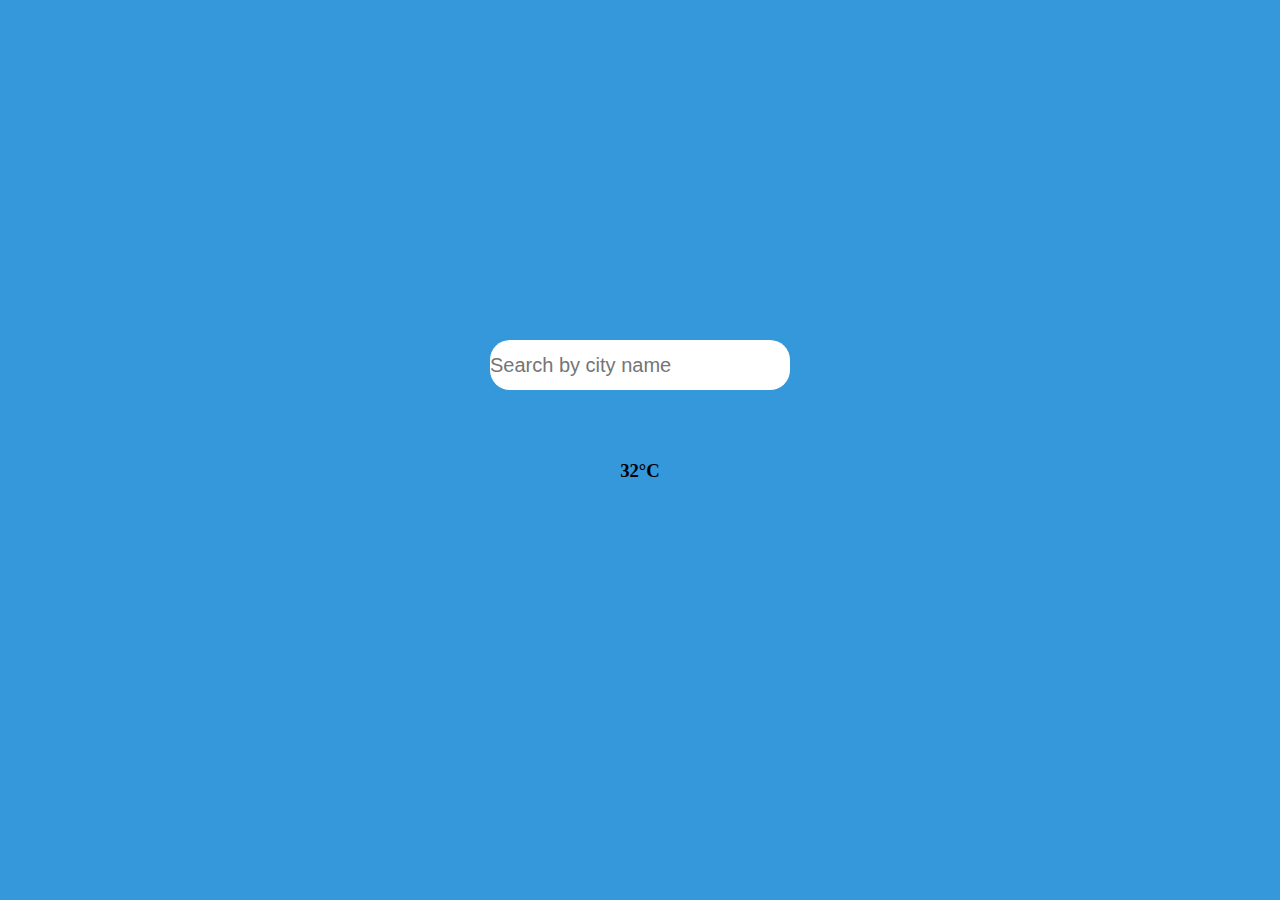
==== app.html @ 7c060002 "initial commit" ====
<!DOCTYPE html>
<html lang="en">
<head>
    <meta charset="UTF-8">
    <meta name="viewport" content="width=device-width, initial-scale=1.0">
    <title>project_2</title>
    <link rel="stylesheet" href="custom.css">
</head>
<body>
    <main>
        <div class="row" style="text-align:center;"><input type="search" id="search" placeholder="Search by city name">
        </div>
        <div class="row">
            <div img src="/weather.png" alt="weather image"></div>
            <div>
                <h3>32°C </h3>
            </div>
        </div>
    </main>
    <script src ="app.js"></script>
</body>
</html>
---- custom.css ----
*{
    padding:0;
    margin:0;
    box-sizing:border-box;
}
main{
    width:100%;
    height:100vh;
    background-color:#3498db ;
    display:flex;
    justify-content:center;
    align-items:center;
    flex-direction: column;

}
.row{
    height:100px;
    margin:10px;
    border-color:none;
}
#search{
    height:50px;
    width:300px;
    border-radius:20px;
    border:none;
    outline:none;
    display:flex;
    align-items:center;
    font-size: 20px;
}
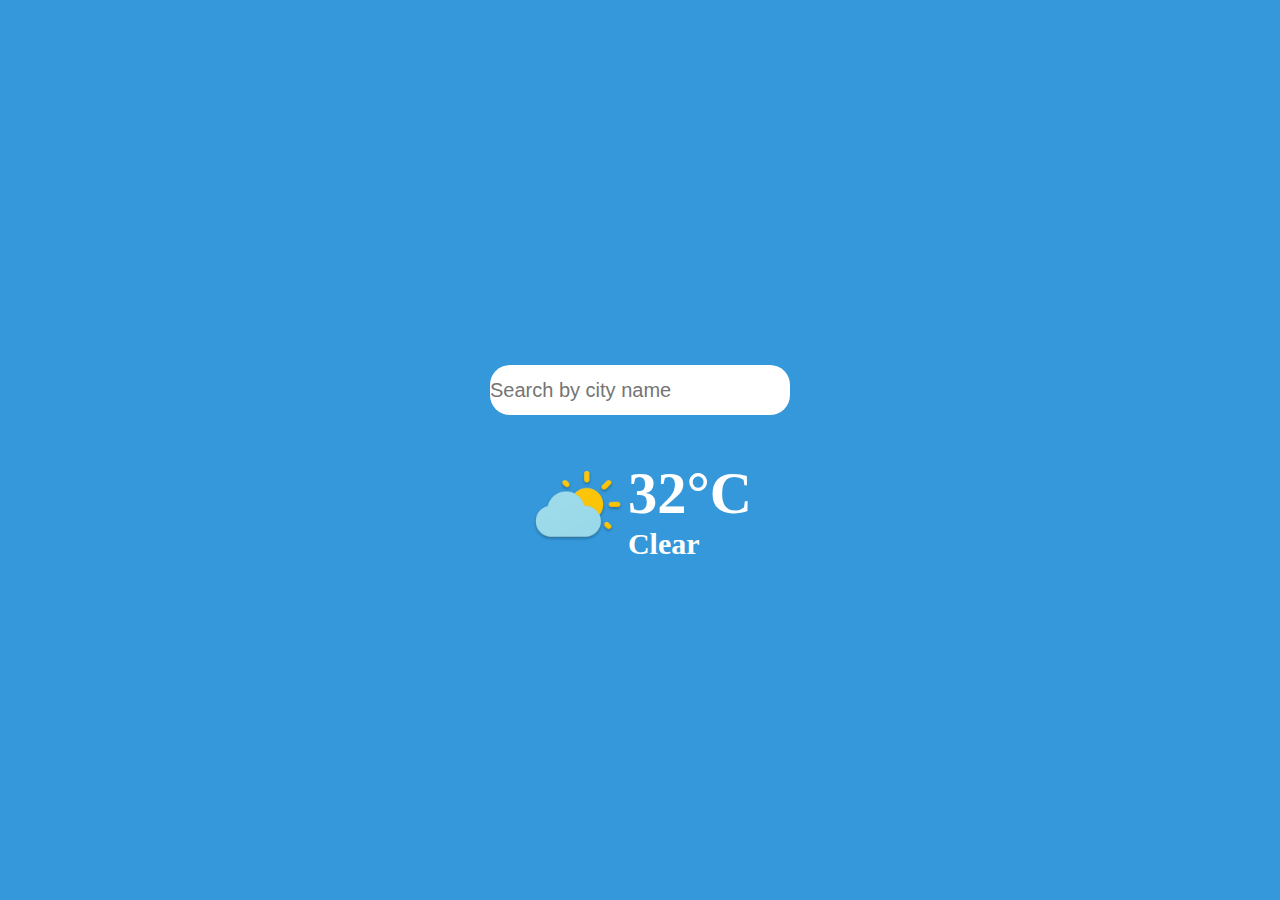
==== commit 8054a801: "modify" ====
--- a/app.html
+++ b/app.html
@@ -2,21 +2,28 @@
 <html lang="en">
 <head>
     <meta charset="UTF-8">
+    <meta http-equiv="X-UA-Compatible" content="IE=edge">
     <meta name="viewport" content="width=device-width, initial-scale=1.0">
     <title>project_2</title>
     <link rel="stylesheet" href="custom.css">
 </head>
-<body>
-    <main>
-        <div class="row" style="text-align:center;"><input type="search" id="search" placeholder="Search by city name">
+   <body>
+      <main>
+        <div class="row" style="text-align:center;">
+            <form action="">
+            <input type="search" id="search" placeholder="Search by city name">
+        </form>
         </div>
-        <div class="row">
-            <div img src="/weather.png" alt="weather image"></div>
+        <div class="row" id="weather">
             <div>
-                <h3>32°C </h3>
+                <img src="/weather.png"height="100" alt="weather image">
+            </div>
+            <div><h3>32°C </h3>
+                <h4>Clear</h4>
             </div>
         </div>
     </main>
     <script src ="app.js"></script>
 </body>
+
 </html>--- a/custom.css
+++ b/custom.css
@@ -14,9 +14,17 @@
 
 }
 .row{
+    display:flex;
+    align-items:center;
+    justify-content:center;
     height:100px;
     margin:10px;
     border-color:none;
+    font-size:50px;
+    color:white;
+}
+h4{
+    font-size:30px;
 }
 #search{
     height:50px;
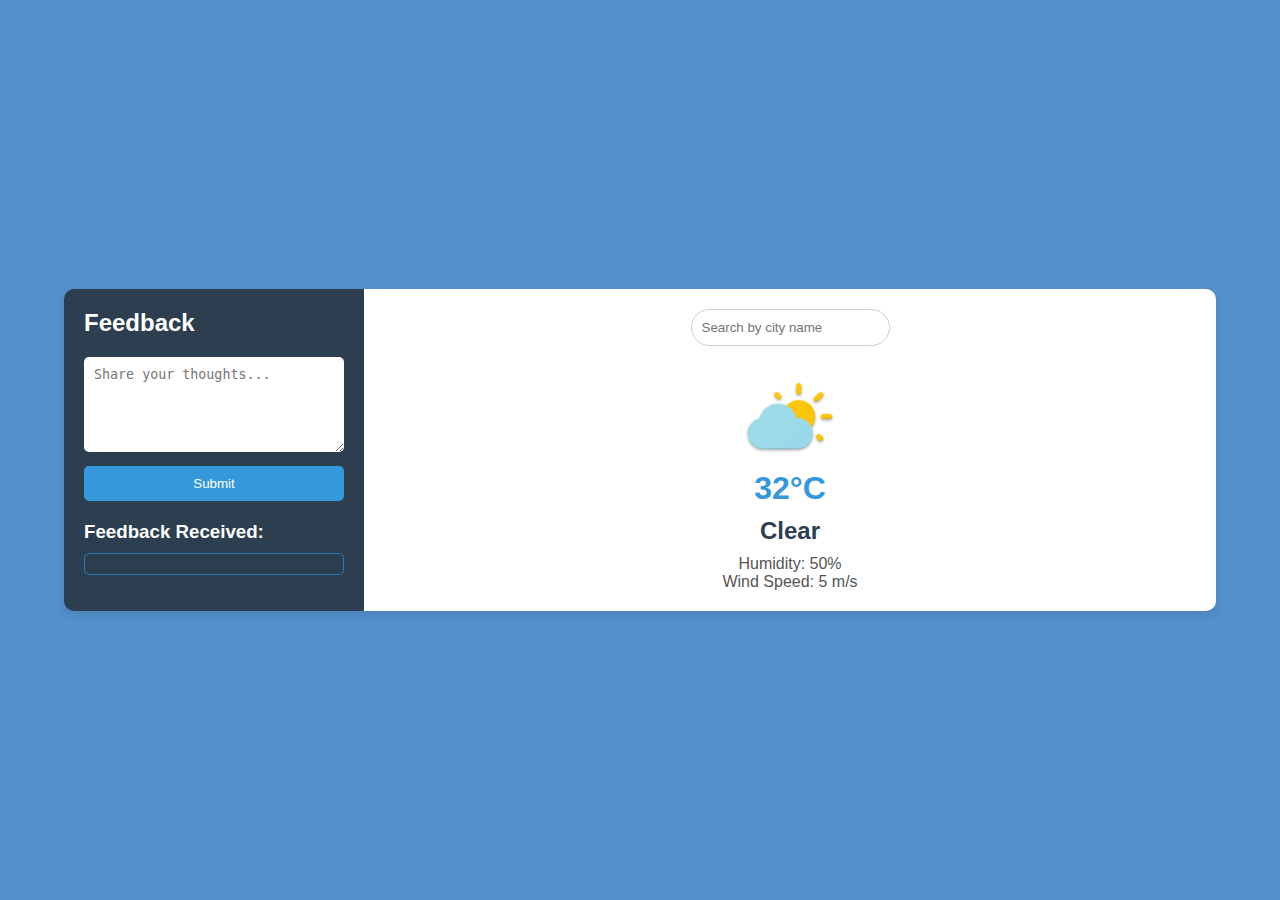
==== commit 4e179e4b: "feedback section add" ====
--- a/app.html
+++ b/app.html
@@ -1,29 +1,54 @@
 <!DOCTYPE html>
 <html lang="en">
-<head>
-    <meta charset="UTF-8">
-    <meta http-equiv="X-UA-Compatible" content="IE=edge">
-    <meta name="viewport" content="width=device-width, initial-scale=1.0">
-    <title>project_2</title>
-    <link rel="stylesheet" href="custom.css">
-</head>
-   <body>
-      <main>
-        <div class="row" style="text-align:center;">
-            <form action="">
-            <input type="search" id="search" placeholder="Search by city name">
+  <head>
+    <meta charset="UTF-8" />
+    <meta name="viewport" content="width=device-width, initial-scale=1.0" />
+    <title>Weather App</title>
+    <link rel="stylesheet" href="custom.css" />
+  </head>
+  <body>
+    <div class="container">
+      <!-- Sidebar -->
+      <aside class="sidebar">
+        <h2>Feedback</h2>
+        <form id="feedbackForm">
+          <textarea
+            id="feedback"
+            placeholder="Share your thoughts..."
+            rows="5"
+          ></textarea>
+          <button type="submit">Submit</button>
         </form>
+        <div class="feedback-display">
+          <h3>Feedback Received:</h3>
+          <div id="feedbackList" class="feedback-list"></div>
         </div>
-        <div class="row" id="weather">
-            <div>
-                <img src="/weather.png"height="100" alt="weather image">
-            </div>
-            <div><h3>32°C </h3>
-                <h4>Clear</h4>
-            </div>
+      </aside>
+
+      <!-- Content -->
+      <main class="content">
+        <div class="search-container">
+          <form id="weatherForm">
+            <input
+              type="search"
+              id="search"
+              placeholder="Search by city name"
+            />
+          </form>
         </div>
-    </main>
-    <script src ="app.js"></script>
-</body>
-
-</html>+        <div class="weather" id="weather">
+          <div class="weather-icon">
+            <img src="/weather.png" alt="Weather Icon" />
+          </div>
+          <div class="weather-info">
+            <h3>32°C</h3>
+            <h4>Clear</h4>
+            <p>Humidity: 50%</p>
+            <p>Wind Speed: 5 m/s</p>
+          </div>
+        </div>
+      </main>
+    </div>
+    <script src="app.js"></script>
+  </body>
+</html>
--- a/custom.css
+++ b/custom.css
@@ -1,38 +1,137 @@
-*{
-    padding:0;
-    margin:0;
-    box-sizing:border-box;
+/* General Reset */
+* {
+  margin: 0;
+  padding: 0;
+  box-sizing: border-box;
 }
-main{
-    width:100%;
-    height:100vh;
-    background-color:#3498db ;
-    display:flex;
-    justify-content:center;
-    align-items:center;
-    flex-direction: column;
 
+/* Body Styling */
+body {
+  font-family: "Arial", sans-serif;
+  background-color: #5490cd;
+  display: flex;
+  justify-content: center;
+  align-items: center;
+  min-height: 100vh;
 }
-.row{
-    display:flex;
-    align-items:center;
-    justify-content:center;
-    height:100px;
-    margin:10px;
-    border-color:none;
-    font-size:50px;
-    color:white;
+
+/* Container Layout */
+.container {
+  display: flex;
+  width: 90%;
+  max-width: 1200px;
+  box-shadow: 0 4px 10px rgba(0, 0, 0, 0.1);
+  border-radius: 10px;
+  overflow: hidden;
 }
-h4{
-    font-size:30px;
+
+/* Sidebar Styling */
+.sidebar {
+  width: 300px;
+  background-color: #2c3e50;
+  color: #fff;
+  padding: 20px;
 }
-#search{
-    height:50px;
-    width:300px;
-    border-radius:20px;
-    border:none;
-    outline:none;
-    display:flex;
-    align-items:center;
-    font-size: 20px;
+
+.sidebar h2 {
+  margin-bottom: 20px;
 }
+
+#feedback {
+  width: 100%;
+  border: none;
+  padding: 10px;
+  margin-bottom: 10px;
+  border-radius: 5px;
+}
+
+.sidebar button {
+  width: 100%;
+  background-color: #3498db;
+  color: #fff;
+  padding: 10px;
+  border: none;
+  border-radius: 5px;
+  cursor: pointer;
+  transition: background-color 0.3s;
+}
+
+.sidebar button:hover {
+  background-color: #2980b9;
+}
+
+.feedback-display {
+  margin-top: 20px;
+}
+
+.feedback-display h3 {
+  margin-bottom: 10px;
+}
+
+.feedback-display p {
+  background: #34495e;
+  padding: 10px;
+  border-radius: 5px;
+  margin-bottom: 5px;
+  color: #ecf0f1;
+}
+
+.feedback-list {
+  max-height: 150px; /* Limit the height to fit up to 5 feedback entries */
+  overflow-y: auto; /* Enable vertical scrolling for overflow */
+  background-color: #2c3e50; /* Match sidebar background */
+  padding: 10px; /* Add padding for spacing */
+  border-radius: 5px; /* Rounded corners */
+  border: 1px solid #2980b9; /* Border for distinction */
+  color: white; /* Feedback text color */
+  margin-top: 10px; /* Space above the list */
+}
+
+.feedback-list p {
+  margin: 5px 0; /* Space between feedback items */
+}
+
+/* Content Styling */
+.content {
+  flex: 1;
+  background-color: #fff;
+  padding: 20px;
+}
+
+.search-container {
+  display: flex;
+  justify-content: center;
+  margin-bottom: 20px;
+}
+
+#search {
+  width: 100%;
+  max-width: 400px;
+  padding: 10px;
+  border: 1px solid #ccc;
+  border-radius: 20px;
+}
+
+.weather {
+  text-align: center;
+}
+
+.weather-icon img {
+  max-width: 100px;
+}
+
+.weather-info h3 {
+  font-size: 2rem;
+  color: #3498db;
+}
+
+.weather-info h4 {
+  font-size: 1.5rem;
+  margin: 10px 0;
+  color: #2c3e50;
+}
+
+.weather-info p {
+  font-size: 1rem;
+  color: #555;
+}
